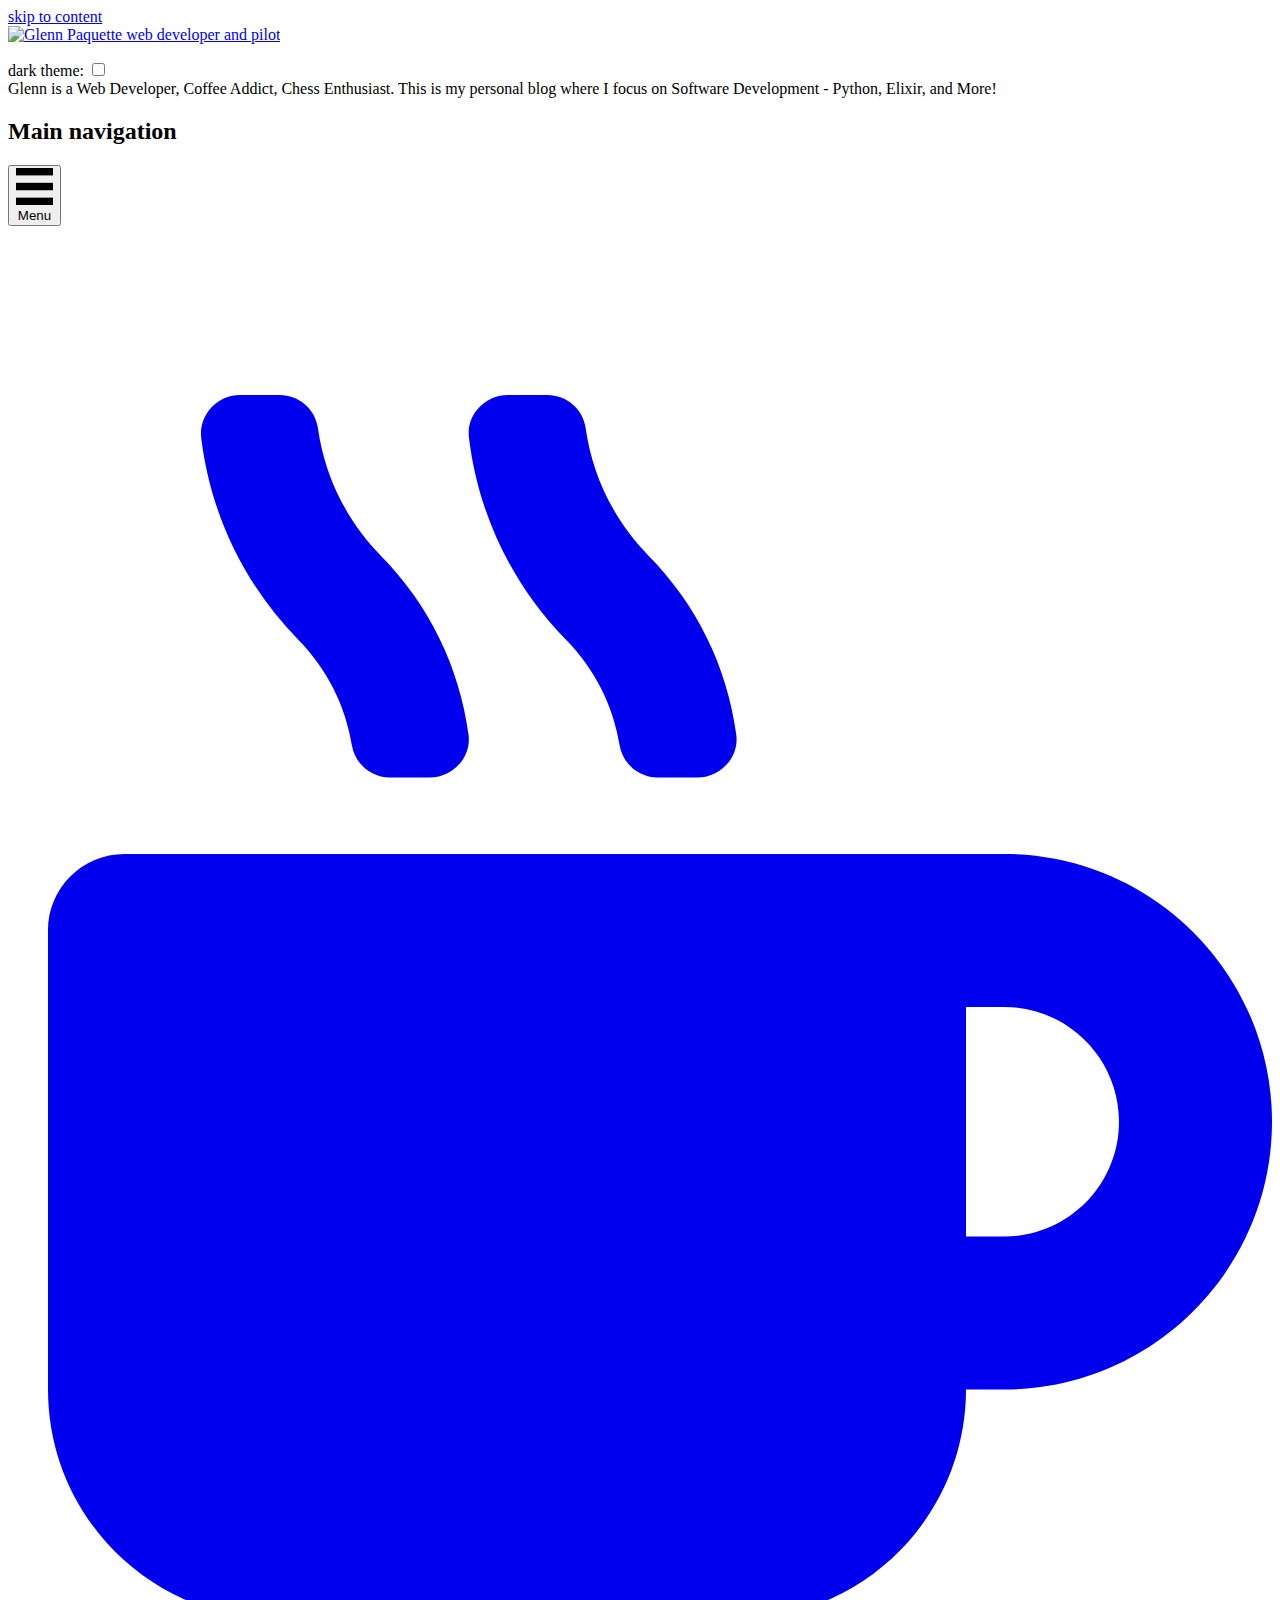
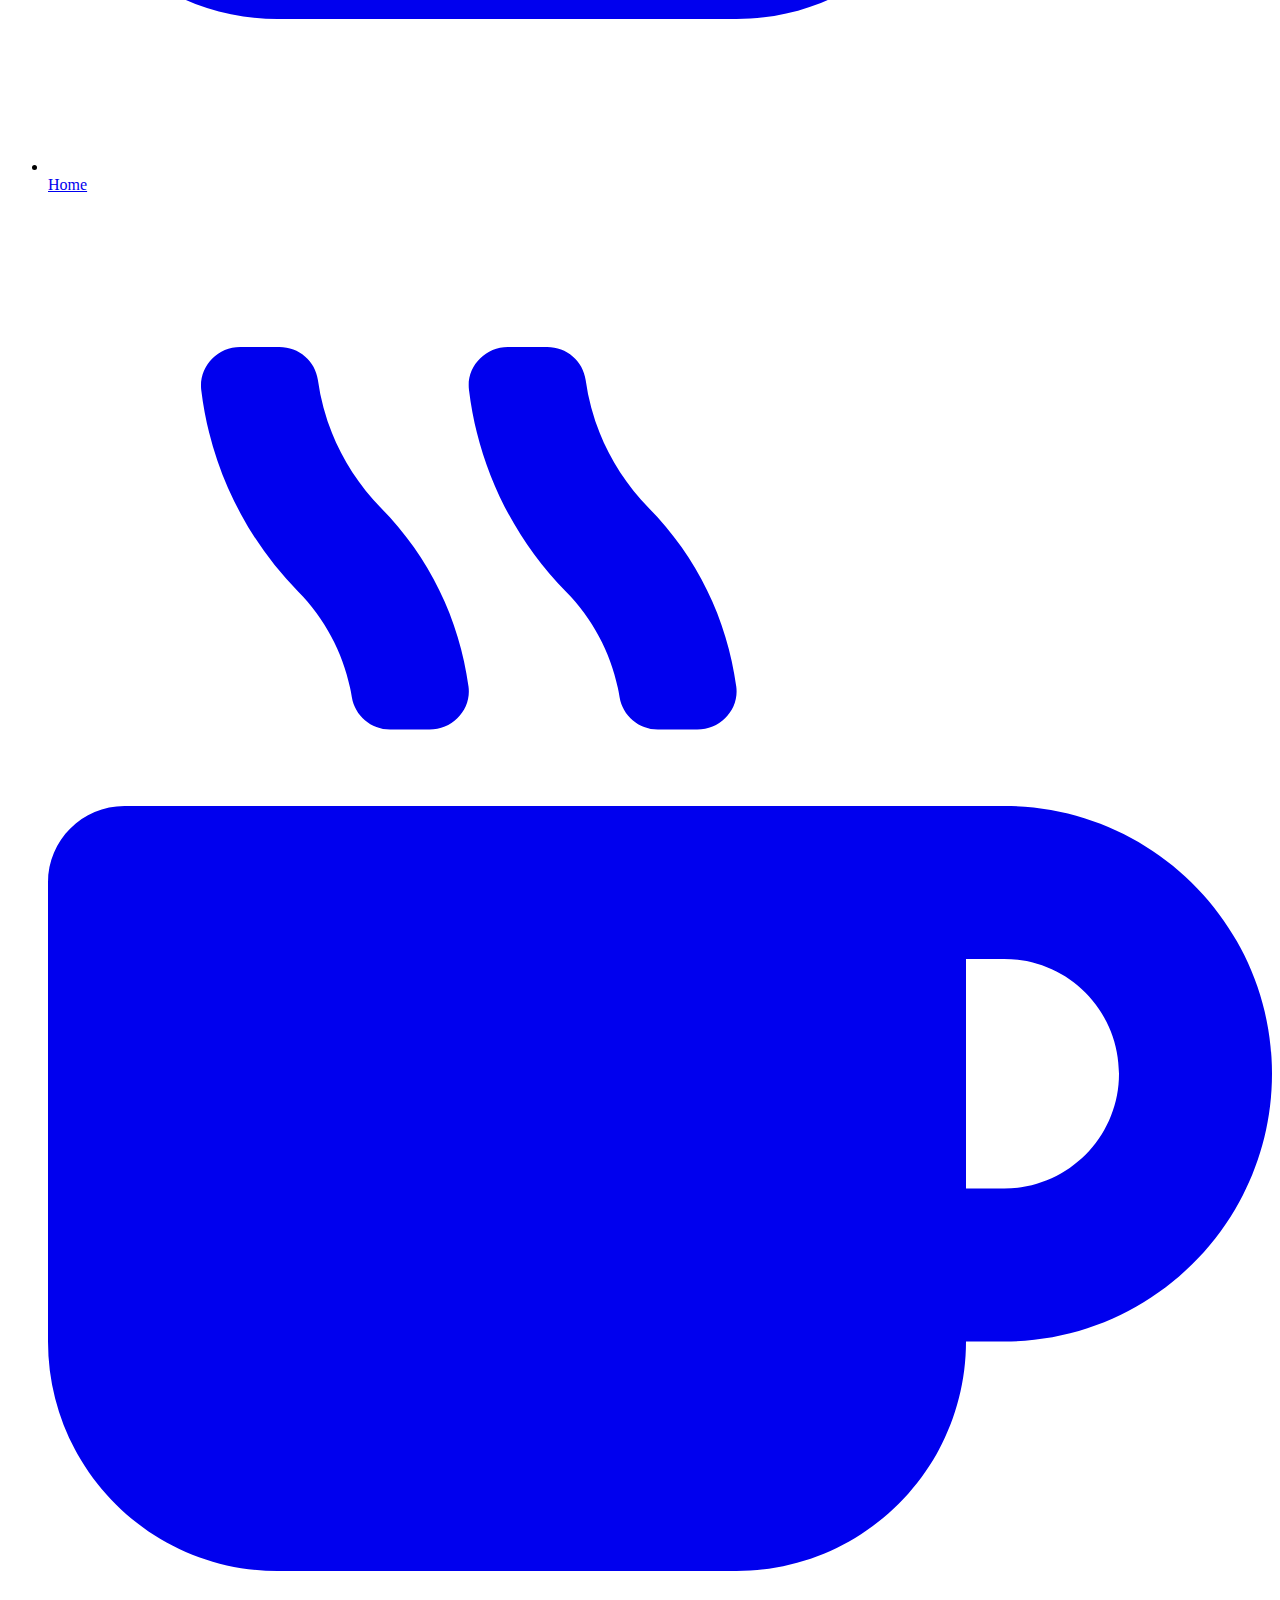
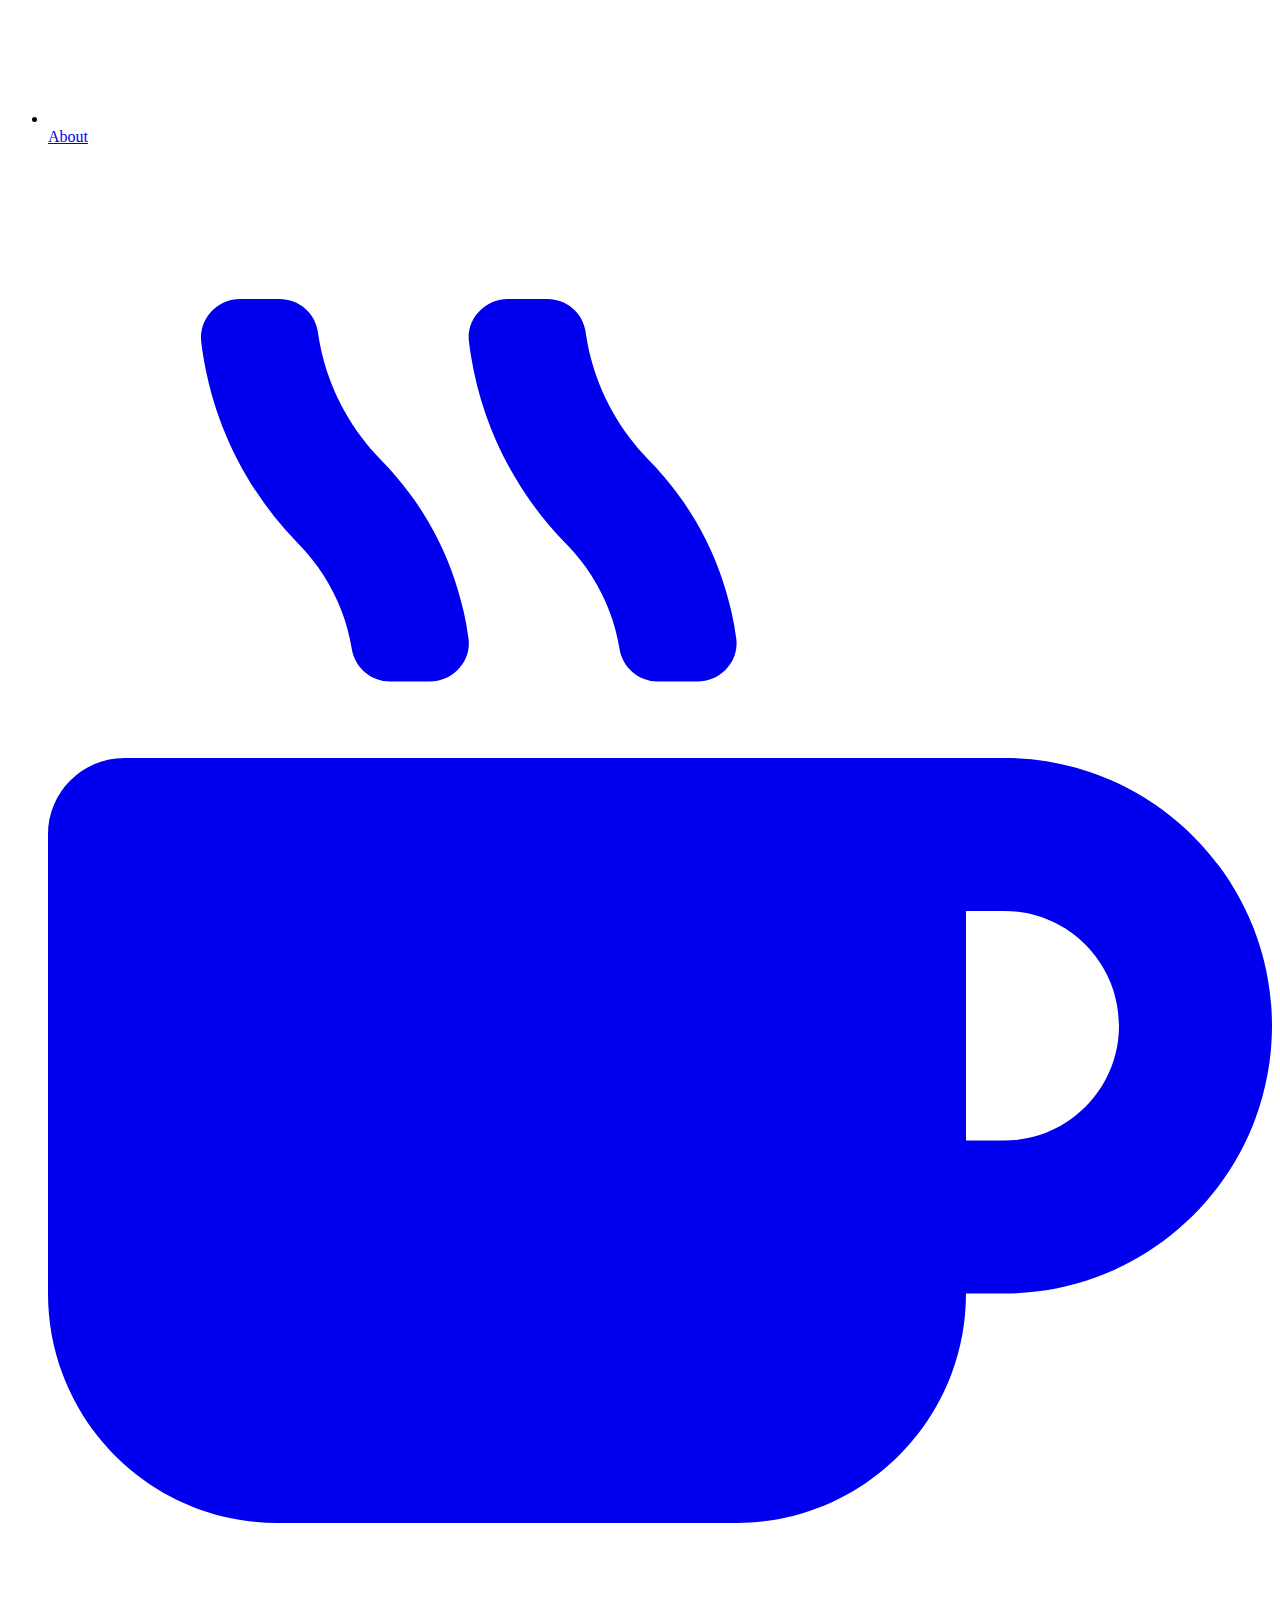
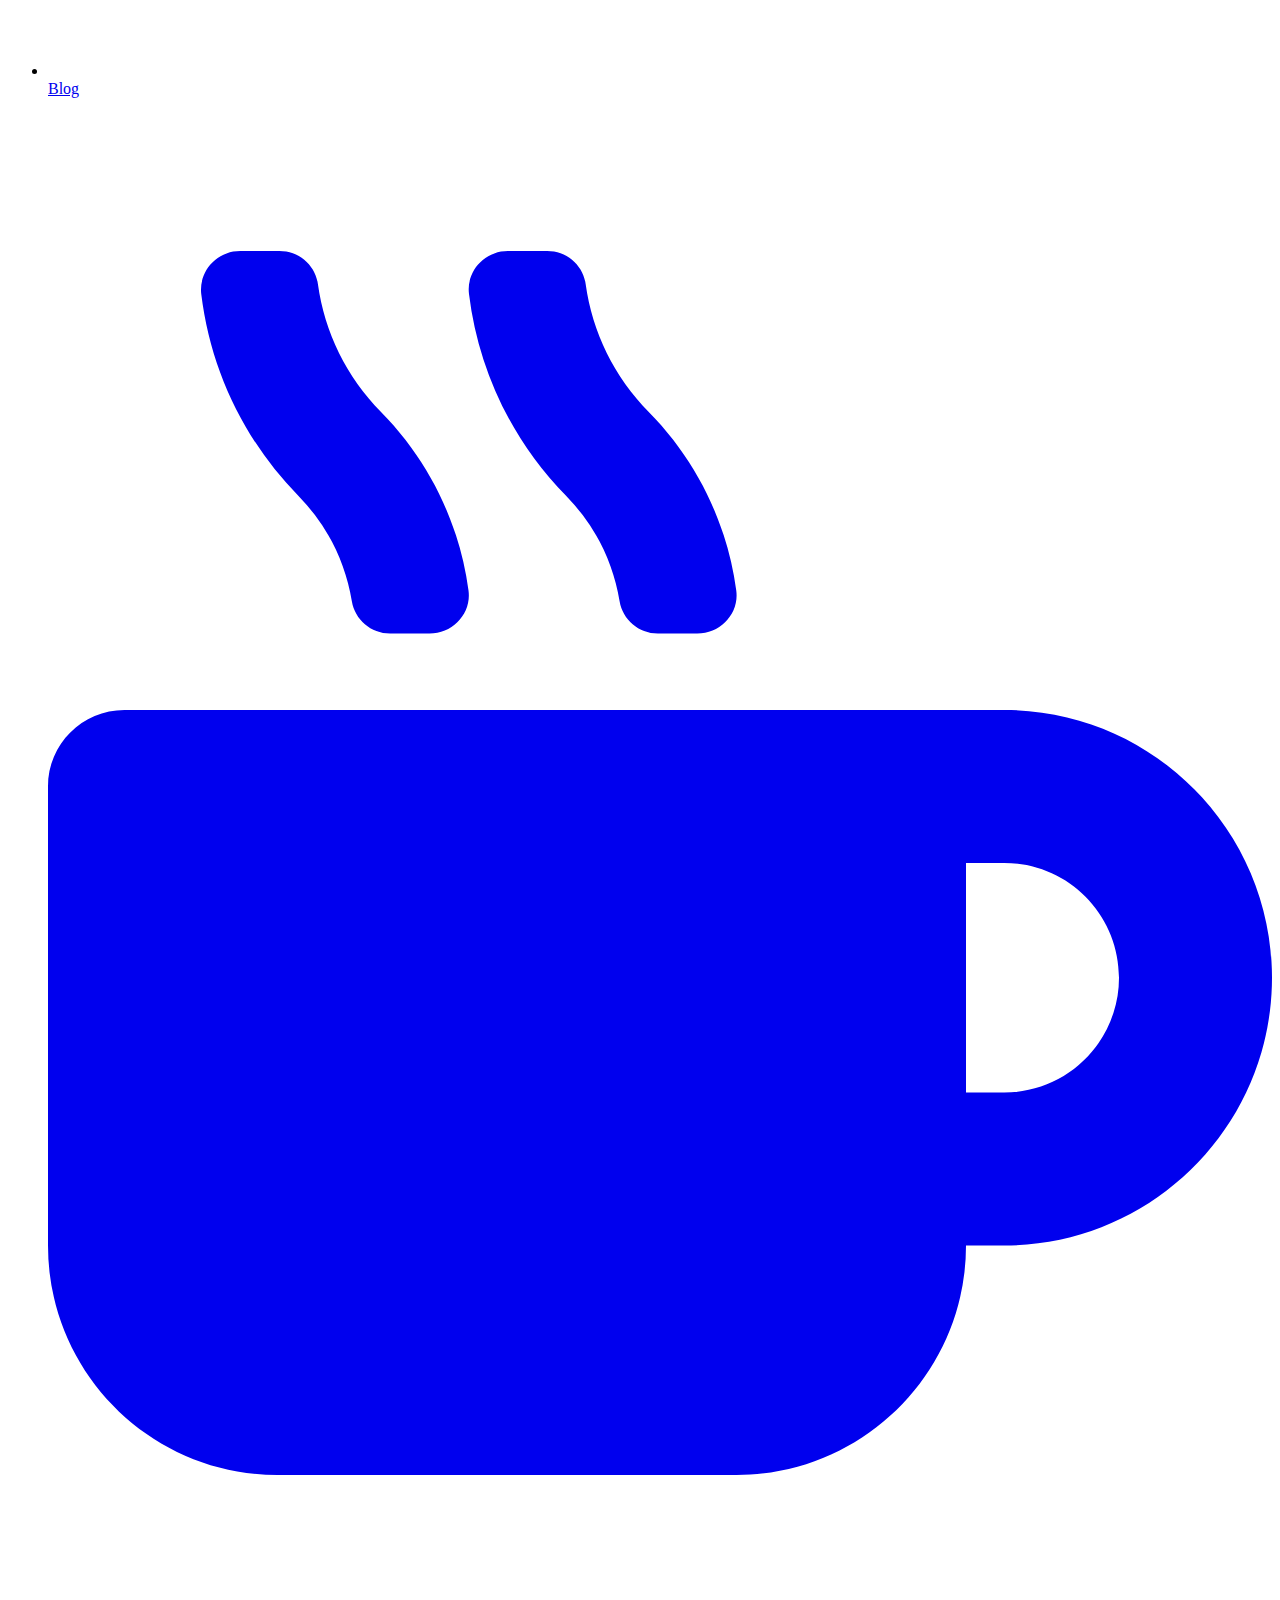
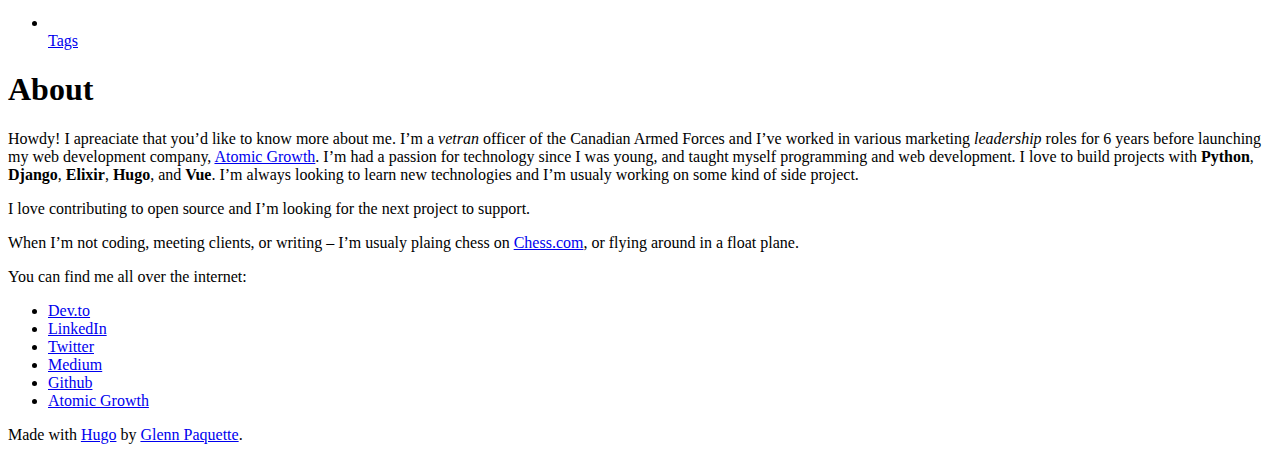
==== public/about/index.html @ 660333e5 "Personal Blog Initial Deploy" ====
<!DOCTYPE html>
<html lang="en">
  <head>
  <meta charset="utf-8">
  <meta name="viewport" content="width=device-width, initial-scale=1.0">
  <meta http-equiv="X-UA-Compatible" content="IE=edge">

  <meta name="generator" content="Hugo 0.68.3" />
  <link rel="canonical" href="https://glennpaquette.com/about/">

  

  <link rel="apple-touch-icon" sizes="180x180" href="/apple-touch-icon.png">
  <link rel="icon" type="image/png" sizes="32x32" href="/favicon-32x32.png">
  <link rel="icon" type="image/png" sizes="16x16" href="/favicon-16x16.png">
  <link rel="manifest" href="/site.webmanifest">
  <link rel="mask-icon" href="/safari-pinned-tab.svg" color="#000000">
  <meta name="msapplication-TileColor" content="#ffffff">
  <meta name="theme-color" content="#ffffff">

  <link rel="stylesheet" href="https://glennpaquette.com/css/prism.css" media="none" onload="this.media='all';">

  
  
  <link rel="stylesheet" type="text/css" href="https://glennpaquette.com/css/styles.css">

  <style id="inverter" media="none">
    .intro-and-nav, .main-and-footer { filter: invert(100%) }
    * { background-color: inherit }
    img:not([src*=".svg"]), .colors, iframe, .demo-container { filter: invert(100%) }
  </style>

  
  
  <title>About | Glenn Paquette</title>
</head>

  <body>
    <a href="#main">skip to content</a>
    <svg style="display: none">
  <symbol id="bookmark" viewBox="0 0 40 50">
   <g transform="translate(2266 3206.2)">
    <path style="stroke:currentColor;stroke-width:3.2637;fill:none" d="m-2262.2-3203.4-.2331 42.195 16.319-16.318 16.318 16.318.2331-42.428z"/>
   </g>
  </symbol>
  
  
  #font awesome icons
  <svg id ="mug" aria-hidden="true" focusable="false" data-prefix="fas" data-icon="mug-hot" class="svg-inline--fa fa-mug-hot fa-w-16" role="img" xmlns="http://www.w3.org/2000/svg" viewBox="0 0 512 512"><path fill="currentColor" d="M127.1 146.5c1.3 7.7 8 13.5 16 13.5h16.5c9.8 0 17.6-8.5 16.3-18-3.8-28.2-16.4-54.2-36.6-74.7-14.4-14.7-23.6-33.3-26.4-53.5C111.8 5.9 105 0 96.8 0H80.4C70.6 0 63 8.5 64.1 18c3.9 31.9 18 61.3 40.6 84.4 12 12.2 19.7 27.5 22.4 44.1zm112 0c1.3 7.7 8 13.5 16 13.5h16.5c9.8 0 17.6-8.5 16.3-18-3.8-28.2-16.4-54.2-36.6-74.7-14.4-14.7-23.6-33.3-26.4-53.5C223.8 5.9 217 0 208.8 0h-16.4c-9.8 0-17.5 8.5-16.3 18 3.9 31.9 18 61.3 40.6 84.4 12 12.2 19.7 27.5 22.4 44.1zM400 192H32c-17.7 0-32 14.3-32 32v192c0 53 43 96 96 96h192c53 0 96-43 96-96h16c61.8 0 112-50.2 112-112s-50.2-112-112-112zm0 160h-16v-96h16c26.5 0 48 21.5 48 48s-21.5 48-48 48z"></path></svg>
  <svg id="knight" aria-hidden="true" focusable="false" data-prefix="fas" data-icon="chess-knight" class="svg-inline--fa fa-chess-knight fa-w-12" role="img" xmlns="http://www.w3.org/2000/svg" viewBox="0 0 384 512"><path fill="currentColor" d="M19 272.47l40.63 18.06a32 32 0 0 0 24.88.47l12.78-5.12a32 32 0 0 0 18.76-20.5l9.22-30.65a24 24 0 0 1 12.55-15.65L159.94 208v50.33a48 48 0 0 1-26.53 42.94l-57.22 28.65A80 80 0 0 0 32 401.48V416h319.86V224c0-106-85.92-192-191.92-192H12A12 12 0 0 0 0 44a16.9 16.9 0 0 0 1.79 7.58L16 80l-9 9a24 24 0 0 0-7 17v137.21a32 32 0 0 0 19 29.26zM52 128a20 20 0 1 1-20 20 20 20 0 0 1 20-20zm316 320H16a16 16 0 0 0-16 16v32a16 16 0 0 0 16 16h352a16 16 0 0 0 16-16v-32a16 16 0 0 0-16-16z"></path></svg>
  
  
  <symbol id="w3c" viewBox="0 0 127.09899 67.763">
   <text font-size="83" style="font-size:83px;font-family:Trebuchet;letter-spacing:-12;fill-opacity:0" letter-spacing="-12" y="67.609352" x="-26.782778">W3C</text>
   <text font-size="83" style="font-size:83px;font-weight:bold;font-family:Trebuchet;fill-opacity:0" y="67.609352" x="153.21722" font-weight="bold">SVG</text>
   <path style="fill:currentColor;image-rendering:optimizeQuality;shape-rendering:geometricPrecision" d="m33.695.377 12.062 41.016 12.067-41.016h8.731l-19.968 67.386h-.831l-12.48-41.759-12.479 41.759h-.832l-19.965-67.386h8.736l12.061 41.016 8.154-27.618-3.993-13.397h8.737z"/>
   <path style="fill:currentColor;image-rendering:optimizeQuality;shape-rendering:geometricPrecision" d="m91.355 46.132c0 6.104-1.624 11.234-4.862 15.394-3.248 4.158-7.45 6.237-12.607 6.237-3.882 0-7.263-1.238-10.148-3.702-2.885-2.47-5.02-5.812-6.406-10.022l6.82-2.829c1.001 2.552 2.317 4.562 3.953 6.028 1.636 1.469 3.56 2.207 5.781 2.207 2.329 0 4.3-1.306 5.909-3.911 1.609-2.606 2.411-5.738 2.411-9.401 0-4.049-.861-7.179-2.582-9.399-1.995-2.604-5.129-3.912-9.397-3.912h-3.327v-3.991l11.646-20.133h-14.062l-3.911 6.655h-2.493v-14.976h32.441v4.075l-12.31 21.217c4.324 1.385 7.596 3.911 9.815 7.571 2.22 3.659 3.329 7.953 3.329 12.892z"/>
   <path style="fill:currentColor;image-rendering:optimizeQuality;shape-rendering:geometricPrecision" d="m125.21 0 1.414 8.6-5.008 9.583s-1.924-4.064-5.117-6.314c-2.693-1.899-4.447-2.309-7.186-1.746-3.527.73-7.516 4.938-9.258 10.13-2.084 6.21-2.104 9.218-2.178 11.978-.115 4.428.58 7.043.58 7.043s-3.04-5.626-3.011-13.866c.018-5.882.947-11.218 3.666-16.479 2.404-4.627 5.954-7.404 9.114-7.728 3.264-.343 5.848 1.229 7.841 2.938 2.089 1.788 4.213 5.698 4.213 5.698l4.94-9.837z"/>
   <path style="fill:currentColor;image-rendering:optimizeQuality;shape-rendering:geometricPrecision" d="m125.82 48.674s-2.208 3.957-3.589 5.48c-1.379 1.524-3.849 4.209-6.896 5.555-3.049 1.343-4.646 1.598-7.661 1.306-3.01-.29-5.807-2.032-6.786-2.764-.979-.722-3.486-2.864-4.897-4.854-1.42-2-3.634-5.995-3.634-5.995s1.233 4.001 2.007 5.699c.442.977 1.81 3.965 3.749 6.572 1.805 2.425 5.315 6.604 10.652 7.545 5.336.945 9.002-1.449 9.907-2.031.907-.578 2.819-2.178 4.032-3.475 1.264-1.351 2.459-3.079 3.116-4.108.487-.758 1.276-2.286 1.276-2.286l-1.276-6.644z"/>
  </symbol>

  <symbol id="tag" viewBox="0 0 177.16535 177.16535">
    <g transform="translate(0 -875.2)">
     <path style="fill-rule:evenodd;stroke-width:0;fill:currentColor" d="m159.9 894.3-68.79 8.5872-75.42 77.336 61.931 60.397 75.429-76.565 6.8495-69.755zm-31.412 31.835a10.813 10.813 0 0 1 1.8443 2.247 10.813 10.813 0 0 1 -3.5174 14.872l-.0445.0275a10.813 10.813 0 0 1 -14.86 -3.5714 10.813 10.813 0 0 1 3.5563 -14.863 10.813 10.813 0 0 1 13.022 1.2884z"/>
    </g>
  </symbol>

  <symbol id="balloon" viewBox="0 0 141.73228 177.16535">
   <g transform="translate(0 -875.2)">
    <g>
     <path style="fill:currentColor" d="m68.156 882.83-.88753 1.4269c-4.9564 7.9666-6.3764 17.321-5.6731 37.378.36584 10.437 1.1246 23.51 1.6874 29.062.38895 3.8372 3.8278 32.454 4.6105 38.459 4.6694-.24176 9.2946.2879 14.377 1.481 1.2359-3.2937 5.2496-13.088 8.886-21.623 6.249-14.668 8.4128-21.264 10.253-31.252 1.2464-6.7626 1.6341-12.156 1.4204-19.764-.36325-12.93-2.1234-19.487-6.9377-25.843-2.0833-2.7507-6.9865-7.6112-7.9127-7.8436-.79716-.20019-6.6946-1.0922-6.7755-1.0248-.02213.0182-5.0006-.41858-7.5248-.22808l-2.149-.22808h-3.3738z"/>
     <path style="fill:currentColor" d="m61.915 883.28-3.2484.4497c-1.7863.24724-3.5182.53481-3.8494.63994-2.4751.33811-4.7267.86957-6.7777 1.5696-.28598 0-1.0254.20146-2.3695.58589-5.0418 1.4418-6.6374 2.2604-8.2567 4.2364-6.281 7.6657-11.457 18.43-12.932 26.891-1.4667 8.4111.71353 22.583 5.0764 32.996 3.8064 9.0852 13.569 25.149 22.801 37.517 1.3741 1.841 2.1708 2.9286 2.4712 3.5792 3.5437-1.1699 6.8496-1.9336 10.082-2.3263-1.3569-5.7831-4.6968-21.86-6.8361-33.002-.92884-4.8368-2.4692-14.322-3.2452-19.991-.68557-5.0083-.77707-6.9534-.74159-15.791.04316-10.803.41822-16.162 1.5026-21.503 1.4593-5.9026 3.3494-11.077 6.3247-15.852z"/>
     <path style="fill:currentColor" d="m94.499 885.78c-.10214-.0109-.13691 0-.0907.0409.16033.13489 1.329 1.0675 2.5976 2.0723 6.7003 5.307 11.273 14.568 12.658 25.638.52519 4.1949.24765 14.361-.5059 18.523-2.4775 13.684-9.7807 32.345-20.944 53.519l-3.0559 5.7971c2.8082.76579 5.7915 1.727 8.9926 2.8441 11.562-11.691 18.349-19.678 24.129-28.394 7.8992-11.913 11.132-20.234 12.24-31.518.98442-10.02-1.5579-20.876-6.7799-28.959-.2758-.4269-.57803-.86856-.89617-1.3166-3.247-6.13-9.752-12.053-21.264-16.131-2.3687-.86369-6.3657-2.0433-7.0802-2.1166z"/>
     <path style="fill:currentColor" d="m32.52 892.22c-.20090-.13016-1.4606.81389-3.9132 2.7457-11.486 9.0476-17.632 24.186-16.078 39.61.79699 7.9138 2.4066 13.505 5.9184 20.562 5.8577 11.77 14.749 23.219 30.087 38.74.05838.059.12188.1244.18052.1838 1.3166-.5556 2.5965-1.0618 3.8429-1.5199-.66408-.32448-1.4608-1.3297-3.8116-4.4602-5.0951-6.785-8.7512-11.962-13.051-18.486-5.1379-7.7948-5.0097-7.5894-8.0586-13.054-6.2097-11.13-8.2674-17.725-8.6014-27.563-.21552-6.3494.13041-9.2733 1.775-14.987 2.1832-7.5849 3.9273-10.986 9.2693-18.07 1.7839-2.3656 2.6418-3.57 2.4409-3.7003z"/>
     <path style="fill:currentColor" d="m69.133 992.37c-6.2405.0309-12.635.76718-19.554 2.5706 4.6956 4.7759 9.935 10.258 12.05 12.625l4.1272 4.6202h11.493l3.964-4.4516c2.0962-2.3541 7.4804-7.9845 12.201-12.768-8.378-1.4975-16.207-2.6353-24.281-2.5955z"/>
     <rect style="stroke-width:0;fill:currentColor" ry="2.0328" height="27.746" width="22.766" y="1017.7" x="60.201"/>
    </g>
   </g>
  </symbol>

  <symbol id="info" viewBox="0 0 41.667 41.667">
   <g transform="translate(-37.035 -1004.6)">
    <path style="stroke-linejoin:round;stroke:currentColor;stroke-linecap:round;stroke-width:3.728;fill:none" d="m76.25 1030.2a18.968 18.968 0 0 1 -23.037 13.709 18.968 18.968 0 0 1 -13.738 -23.019 18.968 18.968 0 0 1 23.001 -13.768 18.968 18.968 0 0 1 13.798 22.984"/>
    <g transform="matrix(1.1146 0 0 1.1146 -26.276 -124.92)">
     <path style="stroke:currentColor;stroke-linecap:round;stroke-width:3.728;fill:none" d="m75.491 1039.5v-8.7472"/>
     <path style="stroke-width:0;fill:currentColor" transform="scale(-1)" d="m-73.193-1024.5a2.3719 2.3719 0 0 1 -2.8807 1.7142 2.3719 2.3719 0 0 1 -1.718 -2.8785 2.3719 2.3719 0 0 1 2.8763 -1.7217 2.3719 2.3719 0 0 1 1.7254 2.8741"/>
    </g>
   </g>
  </symbol>

  <symbol id="warning" viewBox="0 0 48.430474 41.646302">
    <g transform="translate(-1.1273 -1010.2)">
     <path style="stroke-linejoin:round;stroke:currentColor;stroke-linecap:round;stroke-width:4.151;fill:none" d="m25.343 1012.3-22.14 37.496h44.28z"/>
     <path style="stroke:currentColor;stroke-linecap:round;stroke-width:4.1512;fill:none" d="m25.54 1027.7v8.7472"/>
     <path style="stroke-width:0;fill:currentColor" d="m27.839 1042.8a2.3719 2.3719 0 0 1 -2.8807 1.7143 2.3719 2.3719 0 0 1 -1.718 -2.8785 2.3719 2.3719 0 0 1 2.8763 -1.7217 2.3719 2.3719 0 0 1 1.7254 2.8741"/>
    </g>
  </symbol>

  <symbol id="menu" viewBox="0 0 50 50">
     <rect style="stroke-width:0;fill:currentColor" height="10" width="50" y="0" x="0"/>
     <rect style="stroke-width:0;fill:currentColor" height="10" width="50" y="20" x="0"/>
     <rect style="stroke-width:0;fill:currentColor" height="10" width="50" y="40" x="0"/>
   </symbol>

   <symbol id="link" viewBox="0 0 50 50">
    <g transform="translate(0 -1002.4)">
     <g transform="matrix(.095670 0 0 .095670 2.3233 1004.9)">
      <g>
       <path style="stroke-width:0;fill:currentColor" d="m452.84 192.9-128.65 128.65c-35.535 35.54-93.108 35.54-128.65 0l-42.881-42.886 42.881-42.876 42.884 42.876c11.845 11.822 31.064 11.846 42.886 0l128.64-128.64c11.816-11.831 11.816-31.066 0-42.9l-42.881-42.881c-11.822-11.814-31.064-11.814-42.887 0l-45.928 45.936c-21.292-12.531-45.491-17.905-69.449-16.291l72.501-72.526c35.535-35.521 93.136-35.521 128.64 0l42.886 42.881c35.535 35.523 35.535 93.141-.001 128.66zm-254.28 168.51-45.903 45.9c-11.845 11.846-31.064 11.817-42.881 0l-42.884-42.881c-11.845-11.821-11.845-31.041 0-42.886l128.65-128.65c11.819-11.814 31.069-11.814 42.884 0l42.886 42.886 42.876-42.886-42.876-42.881c-35.54-35.521-93.113-35.521-128.65 0l-128.65 128.64c-35.538 35.545-35.538 93.146 0 128.65l42.883 42.882c35.51 35.54 93.11 35.54 128.65 0l72.496-72.499c-23.956 1.597-48.092-3.784-69.474-16.283z"/>
      </g>
     </g>
    </g>
  </symbol>

  <symbol id="doc" viewBox="0 0 35 45">
   <g transform="translate(-147.53 -539.83)">
    <path style="stroke:currentColor;stroke-width:2.4501;fill:none" d="m149.38 542.67v39.194h31.354v-39.194z"/>
    <g style="stroke-width:25" transform="matrix(.098003 0 0 .098003 133.69 525.96)">
     <path d="m220 252.36h200" style="stroke:currentColor;stroke-width:25;fill:none"/>
     <path style="stroke:currentColor;stroke-width:25;fill:none" d="m220 409.95h200"/>
     <path d="m220 488.74h200" style="stroke:currentColor;stroke-width:25;fill:none"/>
     <path d="m220 331.15h200" style="stroke:currentColor;stroke-width:25;fill:none"/>
    </g>
   </g>
 </symbol>

 <symbol id="tick" viewBox="0 0 177.16535 177.16535">
  <g transform="translate(0 -875.2)">
   <rect style="stroke-width:0;fill:currentColor" transform="rotate(30)" height="155" width="40" y="702.99" x="556.82"/>
   <rect style="stroke-width:0;fill:currentColor" transform="rotate(30)" height="40" width="90.404" y="817.99" x="506.42"/>
  </g>
 </symbol>
</svg>

    <div class="wrapper">
      <header class="intro-and-nav" role="banner">
  <div>
    <div class="intro">
      <a class="logo" href="/" aria-label="Glenn Paquette home page">
        <img src="https://glennpaquette.com/images/profile1.jpg" alt="Glenn Paquette web developer and pilot">
      </a>
      
      <p class="library-desc">
      <div>
        <label for="themer">
          dark theme: <input type="checkbox" id="themer" class="vh">
          <span aria-hidden="true"></span>
        </label>
      </div>
        
          Glenn is a Web Developer, Coffee Addict, Chess Enthusiast. This is my personal blog where I focus on Software Development - Python, Elixir, and More!
        
      </p>
    </div>
    <nav id="patterns-nav" class="patterns" role="navigation">
  <h2 class="vh">Main navigation</h2>
  <button id="menu-button" aria-expanded="false">
    <svg viewBox="0 0 50 50" aria-hidden="true" focusable="false">
      <use xlink:href="#menu"></use>
    </svg>
    Menu
  </button>
  
  <ul id="patterns-list">
  
    <li class="pattern">
      
      
      
      
      <a href="/" >
        <svg class="bookmark-icon" aria-hidden="true" focusable="false" viewBox="0 0 40 50">
          <use xlink:href="#mug"></use>
        </svg>
        <span class="text">Home</span>
      </a>
    </li>
  
    <li class="pattern">
      
      
      
      
      <a href="/about/" aria-current="page">
        <svg class="bookmark-icon" aria-hidden="true" focusable="false" viewBox="0 0 40 50">
          <use xlink:href="#mug"></use>
        </svg>
        <span class="text">About</span>
      </a>
    </li>
  
    <li class="pattern">
      
      
      
      
      <a href="/post/" >
        <svg class="bookmark-icon" aria-hidden="true" focusable="false" viewBox="0 0 40 50">
          <use xlink:href="#mug"></use>
        </svg>
        <span class="text">Blog</span>
      </a>
    </li>
  
    <li class="pattern">
      
      
      
      
      <a href="/tags/" >
        <svg class="bookmark-icon" aria-hidden="true" focusable="false" viewBox="0 0 40 50">
          <use xlink:href="#mug"></use>
        </svg>
        <span class="text">Tags</span>
      </a>
    </li>
  
  </ul>
</nav>

  </div>
</header>
      <div class="main-and-footer">
        <div>
          
  <main id="main">
    <h1>About</h1>
    <p>Howdy! I apreaciate that you&rsquo;d like to know more about me. I&rsquo;m a <em>vetran</em> officer of the Canadian Armed Forces and I&rsquo;ve worked in various marketing <em>leadership</em> roles for 6 years before launching my web development company, <a href="https://atomicgrowth.co">Atomic Growth</a>. I&rsquo;m had a passion for technology since I was young, and taught myself programming and web development. I love to build projects with <strong>Python</strong>, <strong>Django</strong>, <strong>Elixir</strong>, <strong>Hugo</strong>, and <strong>Vue</strong>. I&rsquo;m always looking to learn new technologies and I&rsquo;m usualy working on some kind of side project.</p>
<p>I love contributing to open source and I&rsquo;m looking for the next project to support.</p>
<p>When I&rsquo;m not coding, meeting clients, or writing &ndash; I&rsquo;m usualy plaing chess on <a href="https://www.chess.com/register?ref_id=40117736">Chess.com</a>, or flying around in a float plane.</p>
<p>You can find me all over the internet:
<div class="ticks">
  <ul>
<li><a href="https://dev.to/paqman85">Dev.to</a></li>
<li><a href="https://www.linkedin.com/in/glennpaquette/">LinkedIn</a></li>
<li><a href="https://twitter.com/GlennPaquette">Twitter</a></li>
<li><a href="https://medium.com/@glenn_15243">Medium</a></li>
<li><a href="https://github.com/paqman85">Github</a></li>
<li><a href="https://atomicgrowth.co">Atomic Growth</a></li>
</ul>
</div>
</p>

  </main>

          <footer role="contentinfo">
  
    Made with <a href="https://gohugo.io/">Hugo</a> by <a href="https://glennpaquette.com">Glenn Paquette</a>.
  
</footer>

        </div>
      </div>
    </div>
    <script src="https://glennpaquette.com/js/prism.js"></script>
<script src="https://glennpaquette.com/js/dom-scripts.js"></script>

    
<link rel="stylesheet" href="https://cdn.jsdelivr.net/npm/katex@0.10.1/dist/katex.min.css" integrity="sha384-dbVIfZGuN1Yq7/1Ocstc1lUEm+AT+/rCkibIcC/OmWo5f0EA48Vf8CytHzGrSwbQ" crossorigin="anonymous">
<script defer src="https://cdn.jsdelivr.net/npm/katex@0.10.1/dist/katex.min.js" integrity="sha384-2BKqo+exmr9su6dir+qCw08N2ZKRucY4PrGQPPWU1A7FtlCGjmEGFqXCv5nyM5Ij" crossorigin="anonymous"></script>
<script defer src="https://cdn.jsdelivr.net/npm/katex@0.10.1/dist/contrib/auto-render.min.js" integrity="sha384-kWPLUVMOks5AQFrykwIup5lo0m3iMkkHrD0uJ4H5cjeGihAutqP0yW0J6dpFiVkI" crossorigin="anonymous" onload="renderMathInElement(document.body);"></script>

    
  
  <script>
  window.ga=window.ga||function(){(ga.q=ga.q||[]).push(arguments)};ga.l=+new Date;
  ga('create', 'UA-167643472-1', 'auto');
  ga('send', 'pageview');
  </script>
  <script async src='https://www.google-analytics.com/analytics.js'></script>
  

  </body>
</html>
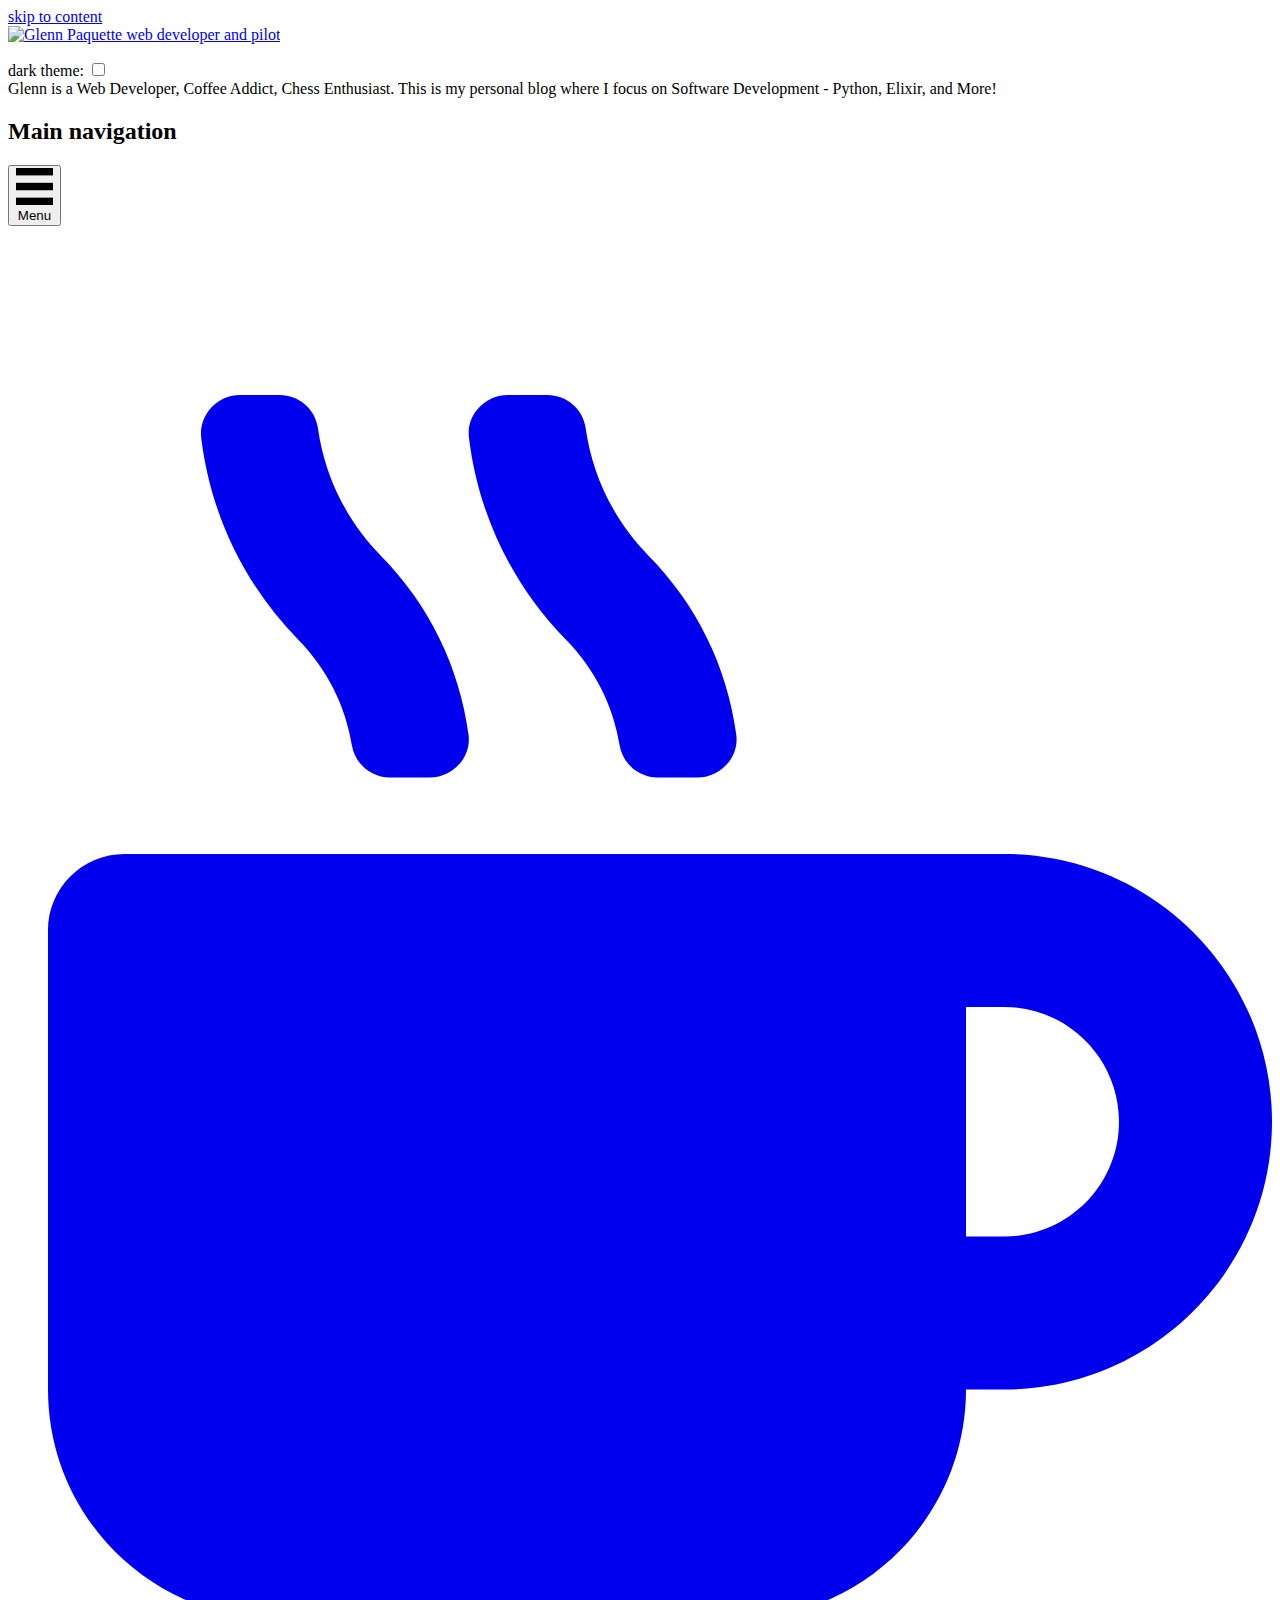
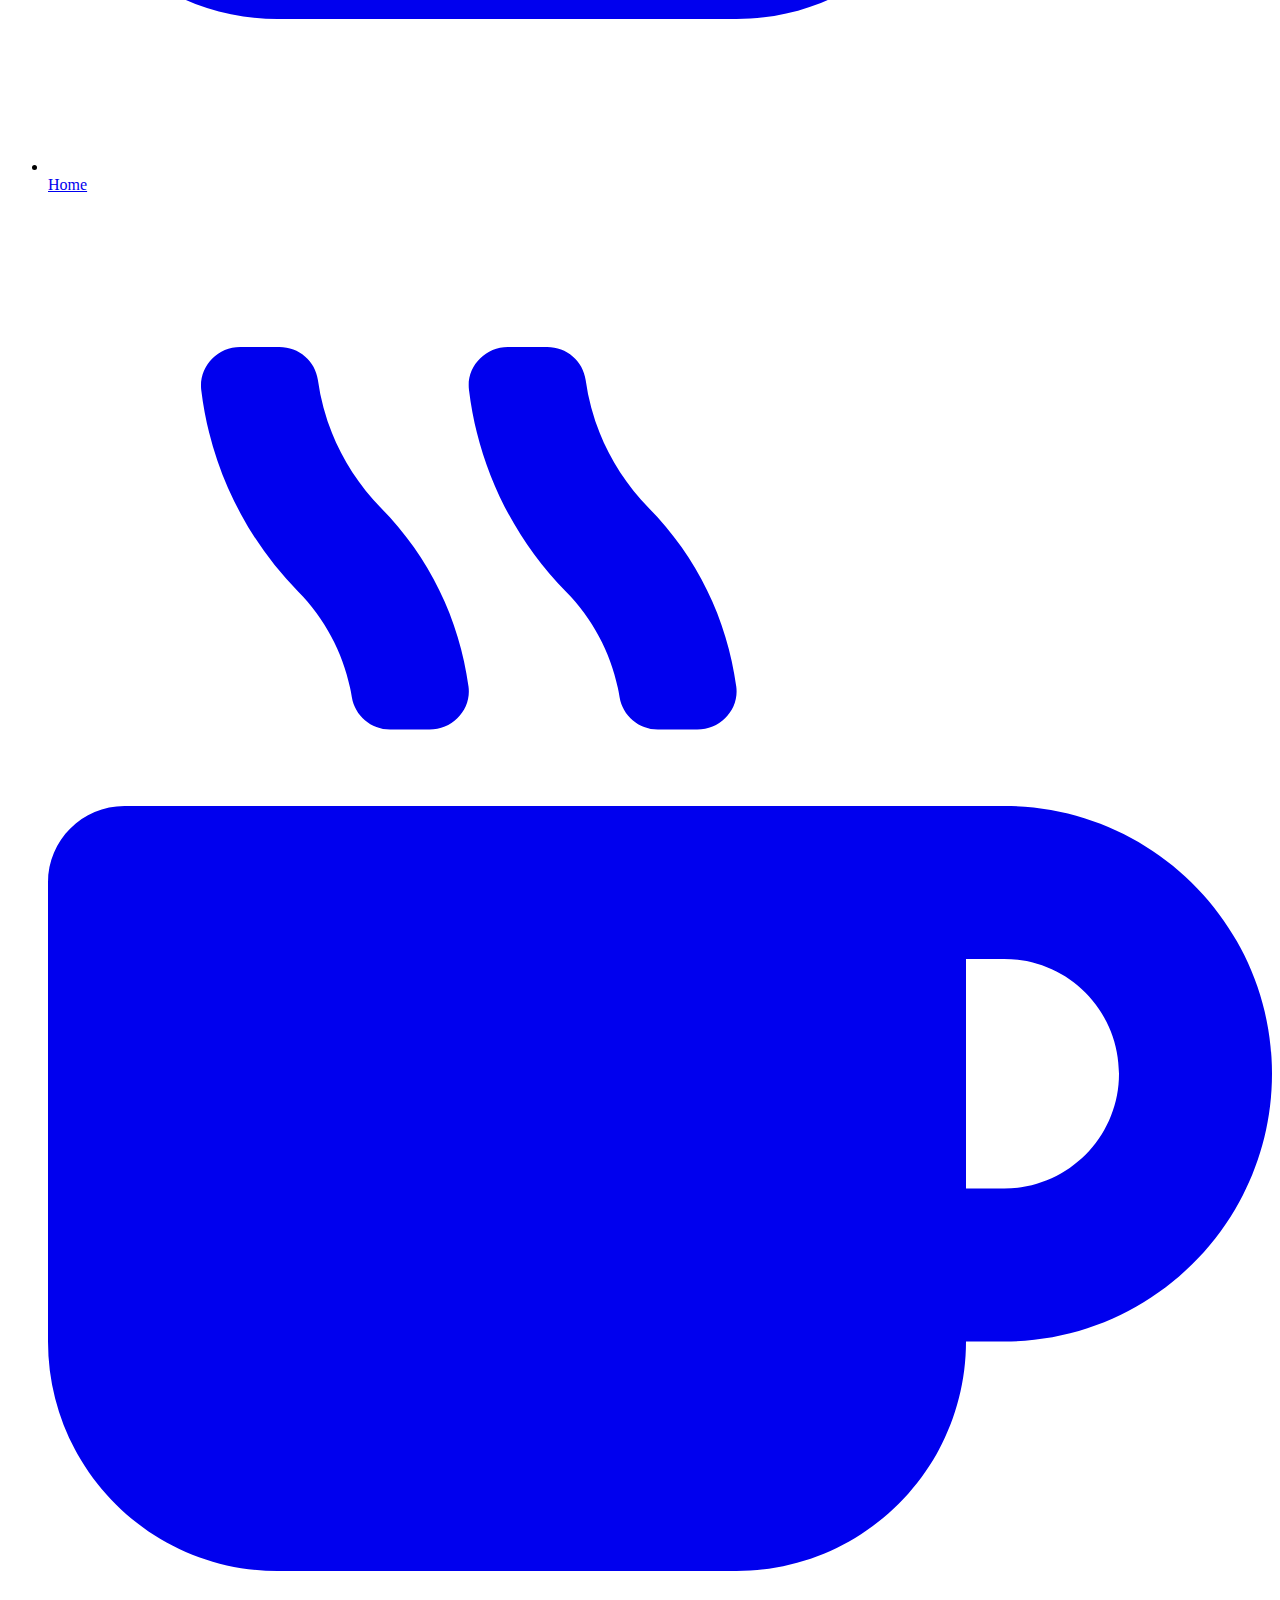
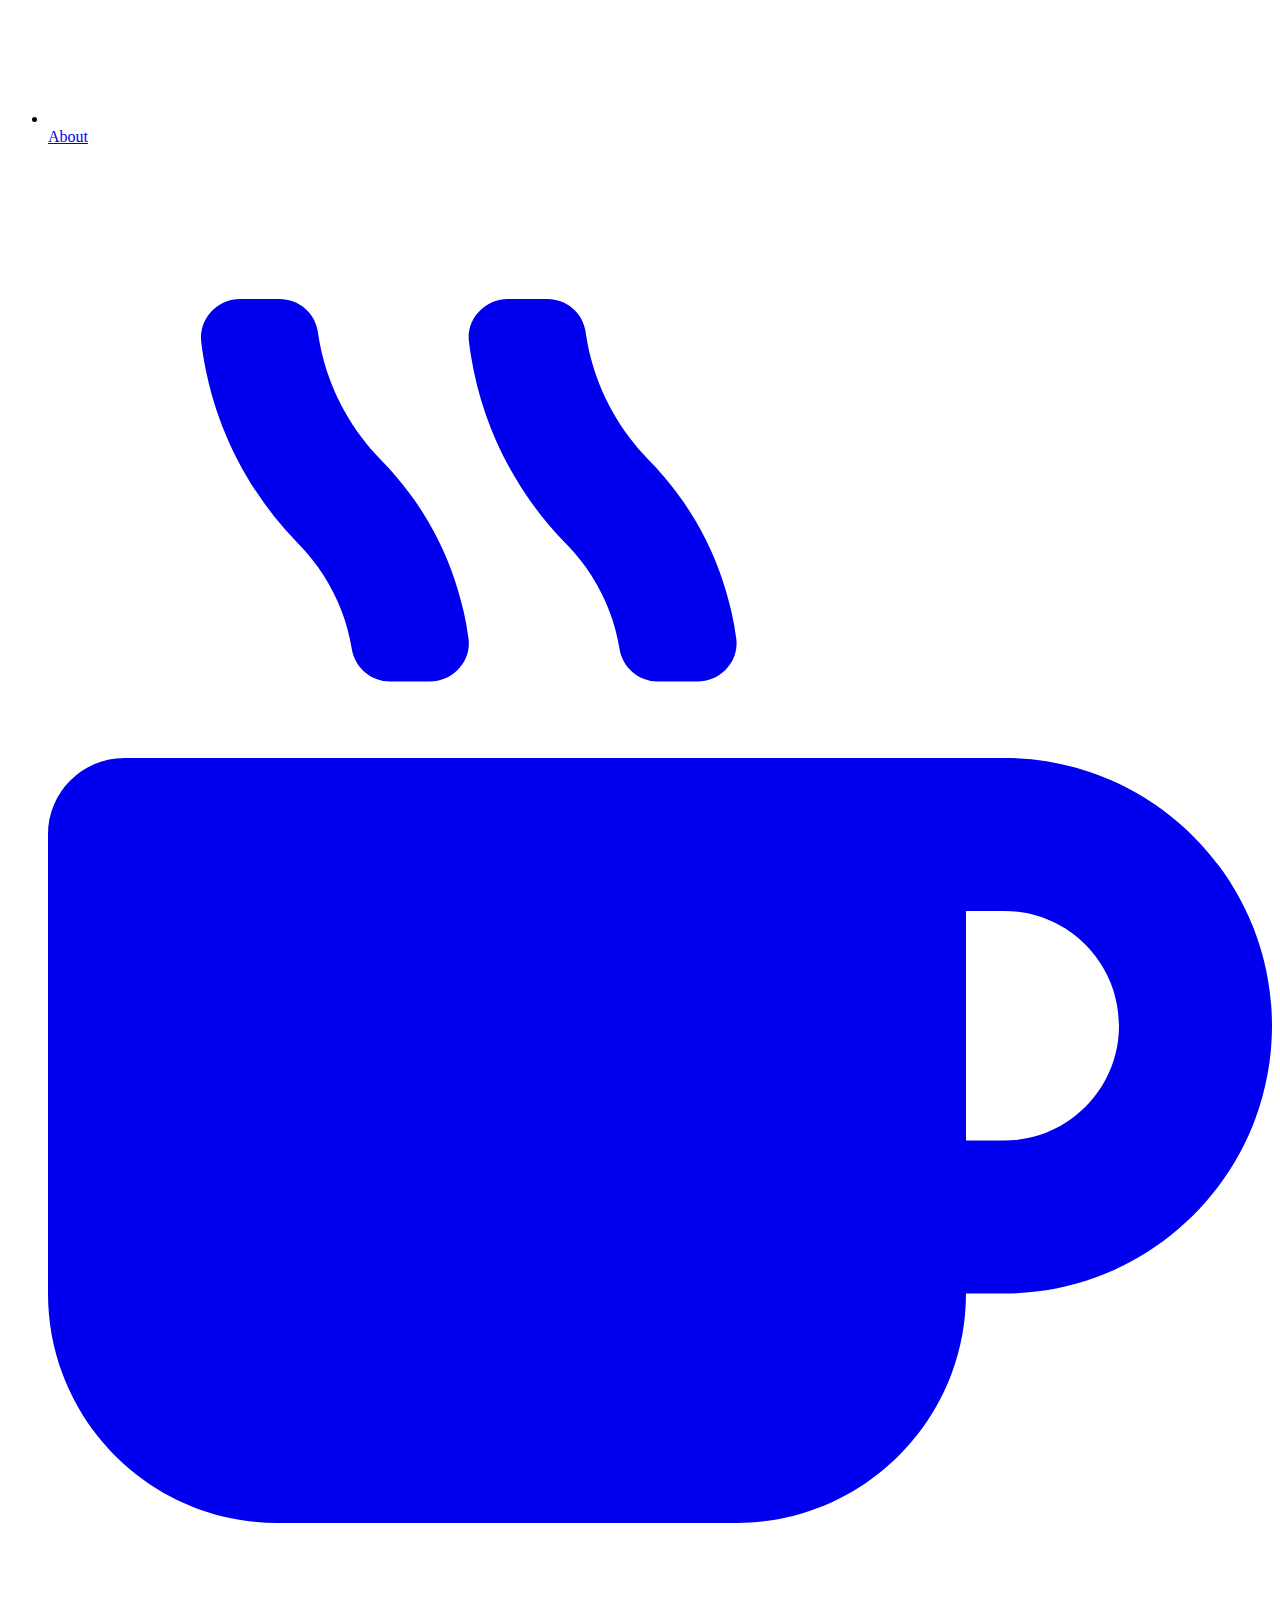
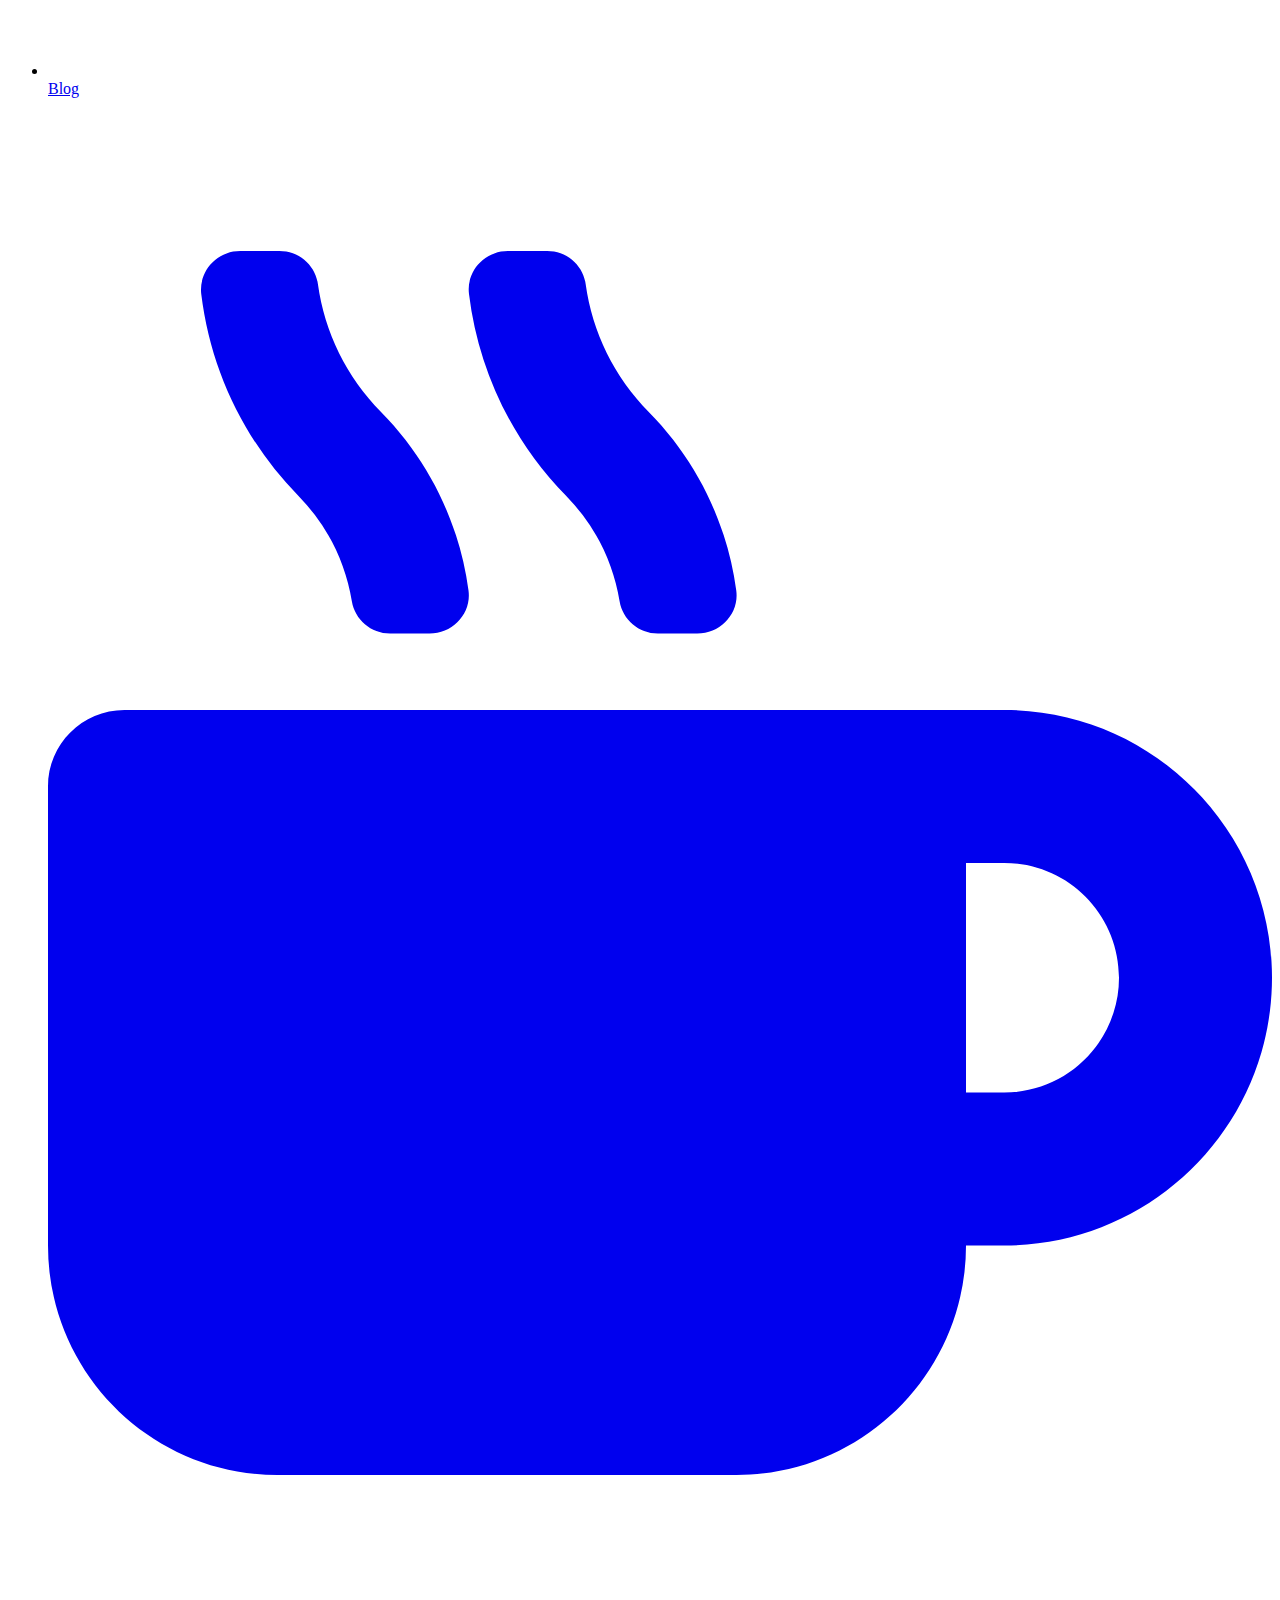
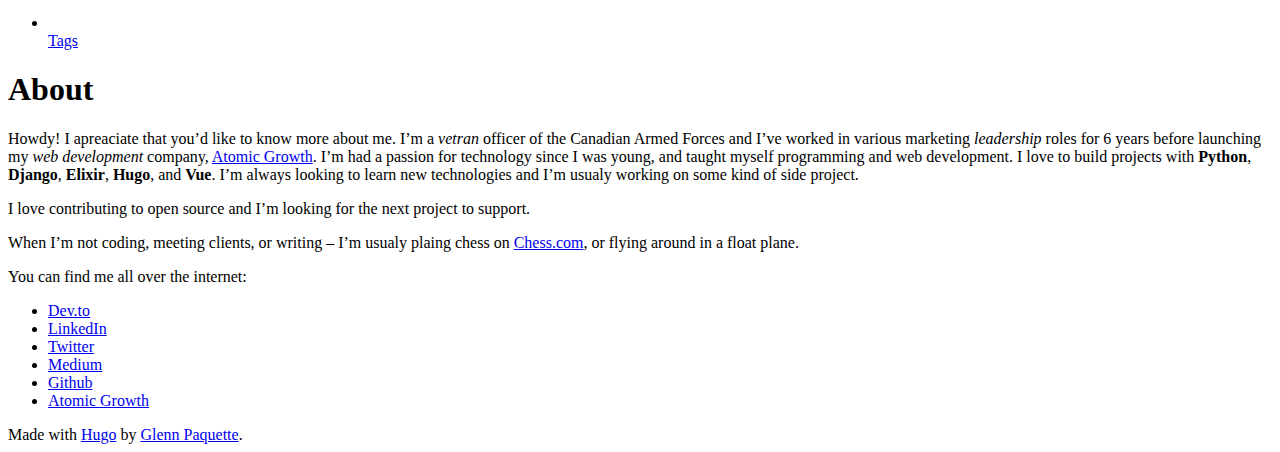
==== commit 2b5c2d95: "ran Hugo command to try and replicate error" ====
--- a/public/about/index.html
+++ b/public/about/index.html
@@ -225,7 +225,7 @@
           
   <main id="main">
     <h1>About</h1>
-    <p>Howdy! I apreaciate that you&rsquo;d like to know more about me. I&rsquo;m a <em>vetran</em> officer of the Canadian Armed Forces and I&rsquo;ve worked in various marketing <em>leadership</em> roles for 6 years before launching my web development company, <a href="https://atomicgrowth.co">Atomic Growth</a>. I&rsquo;m had a passion for technology since I was young, and taught myself programming and web development. I love to build projects with <strong>Python</strong>, <strong>Django</strong>, <strong>Elixir</strong>, <strong>Hugo</strong>, and <strong>Vue</strong>. I&rsquo;m always looking to learn new technologies and I&rsquo;m usualy working on some kind of side project.</p>
+    <p>Howdy! I apreaciate that you&rsquo;d like to know more about me. I&rsquo;m a <em>vetran</em> officer of the Canadian Armed Forces and I&rsquo;ve worked in various marketing <em>leadership</em> roles for 6 years before launching my <em>web development</em> company, <a href="https://atomicgrowth.co">Atomic Growth</a>. I&rsquo;m had a passion for technology since I was young, and taught myself programming and web development. I love to build projects with <strong>Python</strong>, <strong>Django</strong>, <strong>Elixir</strong>, <strong>Hugo</strong>, and <strong>Vue</strong>. I&rsquo;m always looking to learn new technologies and I&rsquo;m usualy working on some kind of side project.</p>
 <p>I love contributing to open source and I&rsquo;m looking for the next project to support.</p>
 <p>When I&rsquo;m not coding, meeting clients, or writing &ndash; I&rsquo;m usualy plaing chess on <a href="https://www.chess.com/register?ref_id=40117736">Chess.com</a>, or flying around in a float plane.</p>
 <p>You can find me all over the internet:
